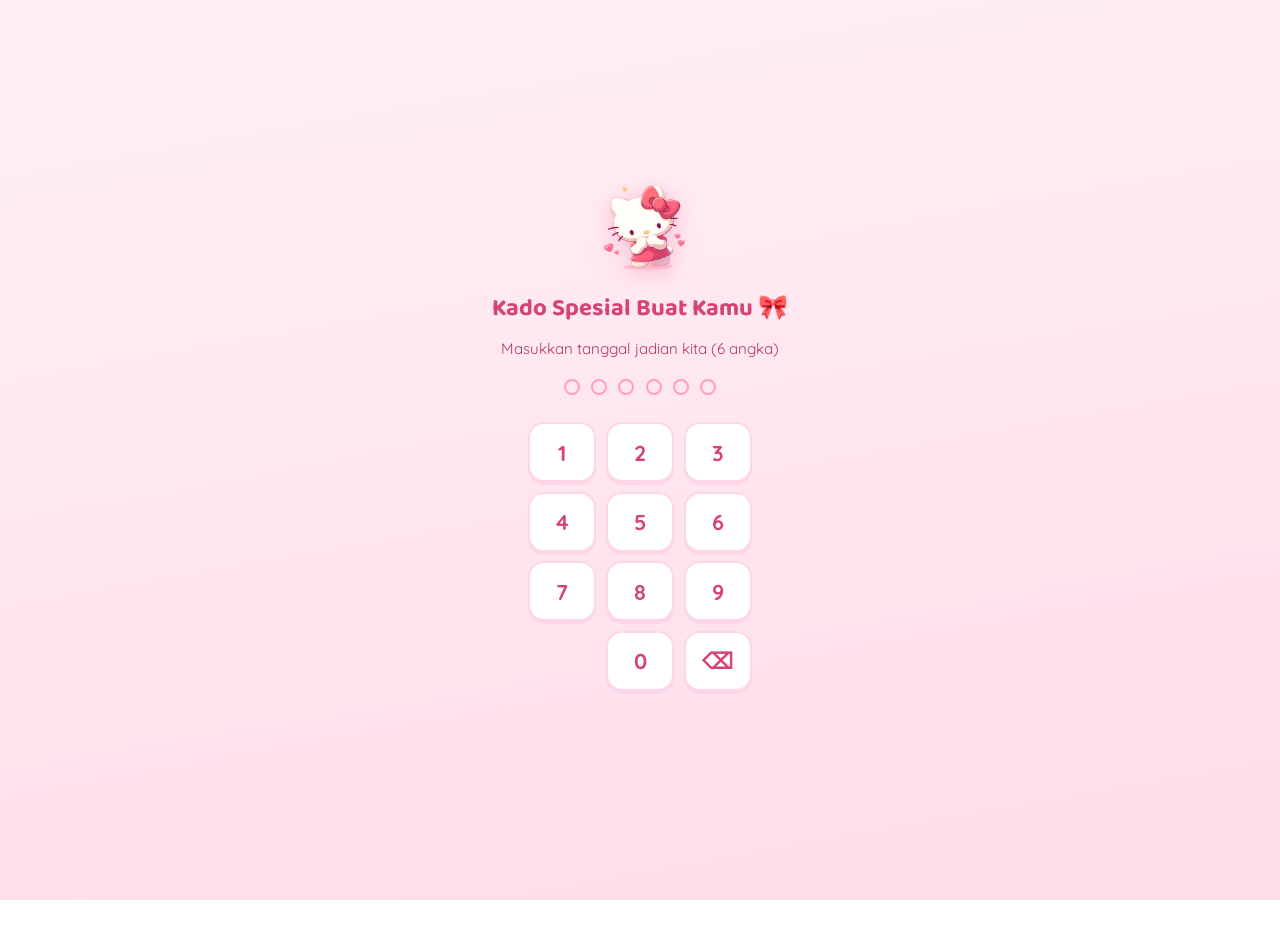
==== index.html @ 20c5b246 "Ganti quote stats: Ryan & Aisyah -> semesta mempertemukanmu, Syah Co-Authored-By: Claude Fable 5 <no" ====
<!DOCTYPE html>
<html lang="id">
<head>
<meta charset="UTF-8"/>
<meta name="viewport" content="width=device-width, initial-scale=1.0, viewport-fit=cover"/>
<link rel="manifest" href="manifest.webmanifest"/>
<meta name="theme-color" content="#FF9EC4"/>
<meta name="mobile-web-app-capable" content="yes"/>
<meta name="apple-mobile-web-app-capable" content="yes"/>
<meta name="apple-mobile-web-app-status-bar-style" content="default"/>
<meta name="apple-mobile-web-app-title" content="Kado 💝"/>
<link rel="apple-touch-icon" href="assets/icon-192.png"/>
<link rel="preconnect" href="https://fonts.googleapis.com">
<link rel="preconnect" href="https://fonts.gstatic.com" crossorigin>
<link href="https://fonts.googleapis.com/css2?family=Baloo+2:wght@500;600;700;800&family=Quicksand:wght@400;500;600;700&display=swap" rel="stylesheet">
<title>Kado Spesial untuk Aisyah 💝</title>
<link rel="icon" href="data:image/svg+xml,%3Csvg xmlns='http://www.w3.org/2000/svg' viewBox='0 0 100 100'%3E%3Cpath d='M50 88C22 66 8 50 8 31 8 16 20 8 32 10c9 1 15 6 18 12 3-6 9-11 18-12 12-2 24 6 24 21 0 19-14 35-42 57z' fill='%23FF9EC4'/%3E%3C/svg%3E">
<link rel="stylesheet" href="aiv.css">
</head>
<body>

<!-- ===== GATE LAYER 1 : PIN ===== -->
<div id="layer1" class="gate">
  <div class="kitty-face small">
    <img src="assets/icon-kitty.png" alt="" width="96" height="96"/>
  </div>
  <h2>Kado Spesial Buat Kamu 🎀</h2>
  <p class="hint">Masukkan tanggal jadian kita (6 angka)</p>
  <div class="pin-dots" id="pin-dots">
    <span></span><span></span><span></span><span></span><span></span><span></span>
  </div>
  <div class="pin-pad" id="pin-pad">
    <button onclick="lkPress('1')">1</button><button onclick="lkPress('2')">2</button><button onclick="lkPress('3')">3</button>
    <button onclick="lkPress('4')">4</button><button onclick="lkPress('5')">5</button><button onclick="lkPress('6')">6</button>
    <button onclick="lkPress('7')">7</button><button onclick="lkPress('8')">8</button><button onclick="lkPress('9')">9</button>
    <button class="ghost" disabled></button><button onclick="lkPress('0')">0</button><button onclick="lkBack()">⌫</button>
  </div>
  <p class="gate-error" id="lock-error"></p>
</div>

<!-- ===== GATE LAYER 3 : TAHAN HATI ===== -->
<div id="layer3" class="gate hidden">
  <h2>Terakhir! 💗</h2>
  <p class="hint">Tahan hati ini 3 detik ya...</p>
  <div class="hold-wrap">
    <svg class="hold-ring" viewBox="0 0 120 120">
      <circle cx="60" cy="60" r="54"/>
      <circle class="prog" id="hold-prog" cx="60" cy="60" r="54"/>
    </svg>
    <button id="hold-btn"><svg viewBox="0 0 24 24" width="42" height="42"><path d="M12 21C5.5 16.5 2.8 12.6 2.8 8.6 2.8 5.4 5.1 3.4 7.8 3.6c2 .1 3.6 1.2 4.2 2.8.6-1.6 2.2-2.7 4.2-2.8 2.7-.2 5 1.8 5 5 0 4-2.7 7.9-9.2 12.4z" fill="#FF7FAE"/></svg><span>Tahan</span></button>
  </div>
  <p class="hold-pct" id="hold-pct">0%</p>
</div>

<!-- ===== FLOATING HEARTS ===== -->
<div id="hearts-bg"></div>

<!-- ===== MUSIC ===== -->
<audio id="bg-audio" preload="metadata" loop src="audio/kota-ini-tak-sama-tanpamu.mp3"></audio>
<button id="music-toggle" title="Putar lagu" aria-label="Putar atau hentikan musik">
  <svg viewBox="0 0 24 24" width="22" height="22" aria-hidden="true"><path d="M9 18.5V6.2c0-.5.3-.9.8-1l8-1.8c.6-.15 1.2.3 1.2 1v11.9c0 1.4-1 2.3-2.5 2.6-1 .2-2-.5-2-1.5s.7-1.6 1.8-1.9l1.7-.4V7.1l-7 1.6v9.8c0 1.4-1 2.3-2.5 2.6-1 .2-2-.5-2-1.5s.7-1.6 1.8-1.9l1.7-.4z" fill="currentColor"/></svg>
</button>
<button id="fullscreen-toggle" title="Layar penuh" aria-label="Layar penuh">
  <svg class="ic-expand" viewBox="0 0 24 24" width="20" height="20" aria-hidden="true"><path d="M4 9V5a1 1 0 0 1 1-1h4M15 4h4a1 1 0 0 1 1 1v4M20 15v4a1 1 0 0 1-1 1h-4M9 20H5a1 1 0 0 1-1-1v-4" fill="none" stroke="currentColor" stroke-width="2.2" stroke-linecap="round"/></svg>
  <svg class="ic-compress" viewBox="0 0 24 24" width="20" height="20" aria-hidden="true"><path d="M9 4v3a2 2 0 0 1-2 2H4M15 4v3a2 2 0 0 0 2 2h3M20 15h-3a2 2 0 0 0-2 2v3M4 15h3a2 2 0 0 1 2 2v3" fill="none" stroke="currentColor" stroke-width="2.2" stroke-linecap="round"/></svg>
</button>

<!-- ===== NAV MENU (tab bawah) ===== -->
<nav id="page-nav">
  <button data-page="hero" class="on"><img src="assets/icon-kitty.png" alt=""/><span>Awal</span></button>
  <button data-page="letter"><img src="assets/icon-cinnamo.png" alt=""/><span>Surat</span></button>
  <button data-page="gallery"><img src="assets/icon-blossom.png" alt=""/><span>Galeri</span></button>
  <button data-page="stats"><img src="assets/icon-kitty.png" alt=""/><span>Angka</span></button>
  <button data-page="closing"><img src="assets/icon-cinnamo.png" alt=""/><span>Penutup</span></button>
</nav>

<!-- ===== PAGE: HERO + COUNTDOWN ===== -->
<div id="page-hero" class="page">
<section id="hero">
  <div class="kitty-hero">
    <img src="assets/kitty.png" alt="Hello Kitty 🎀" width="220" height="220"/>
  </div>
  <h1>Happy Anniversary,<br/><span class="name">Aisyahku! 🎀</span></h1>
  <p class="sub">Satu tahun penuh cerita &amp; kenangan indah bersama Ryan 💕</p>
</section>

<!-- ===== COUNTDOWN ===== -->
<section id="countdown-section" class="pop-section">
  <h2 class="sec-title">Menuju Hari Istimewa Kita 🗓️</h2>
  <div class="cd-grid">
    <div class="cd-box"><b id="cd-d">00</b><span>Hari</span></div>
    <div class="cd-box"><b id="cd-h">00</b><span>Jam</span></div>
    <div class="cd-box"><b id="cd-m">00</b><span>Menit</span></div>
    <div class="cd-box"><b id="cd-s">00</b><span>Detik</span></div>
  </div>
  <p class="together">Kita sudah bersama selama <b id="days-together">0</b> hari 💞</p>
</section>
</div>

<!-- ===== PAGE: SURAT ===== -->
<div id="page-letter" class="page hidden">
<section id="letter-section" class="pop-section">
  <h2 class="sec-title">Surat Untukmu ✉️</h2>
  <img src="assets/icon-cinnamo.png" alt="" width="90" height="90" style="margin:0 auto .6rem;display:block"/>
  <div class="letter-card">
    <div id="typed-text"></div><span id="cursor">|</span>
  </div>
</section>
</div>

<!-- ===== PAGE: GALERI ===== -->
<div id="page-gallery" class="page hidden">
<section id="timeline-section" class="pop-section">
  <h2 class="sec-title">Perjalanan Kita 📸</h2>
  <p class="gallery-sub">Ketuk polaroidnya untuk lihat lebih besar 💗</p>
  <div class="polaroid-mess" id="polaroidMess"></div>
  <button id="loadMoreBtn" onclick="loadMorePolaroids()">🎀 Tampilkan Lagi</button>
</section>
</div>

<!-- LIGHTBOX -->
<div id="lightbox" role="dialog" aria-modal="true" aria-label="Foto diperbesar">
  <button id="lb-close" aria-label="Tutup">✕</button>
  <button id="lb-prev" class="lb-nav">‹</button>
  <div class="lb-frame">
    <img id="lb-img" src="" alt=""/>
  </div>
  <button id="lb-next" class="lb-nav">›</button>
</div>


<!-- ===== PAGE: ANGKA ===== -->
<div id="page-stats" class="page hidden">
<section id="stats-section" class="pop-section">
  <img src="assets/icon-kitty.png" alt="" width="68" height="68" style="margin:0 auto .4rem;display:block;animation:kittyBounce 2.5s ease-in-out infinite"/>
  <h2 class="sec-title">Kita dalam Angka 🔢</h2>
  <p class="stats-sub">Setiap detik yang terlewati punya ceritanya sendiri 🌸</p>

  <div class="stat-grid">
    <div class="stat-box"><span class="stat-icon">🗓️</span><b data-days>0</b><span>Hari Bersama</span></div>
    <div class="stat-box"><span class="stat-icon">📸</span><b data-photos>0</b><span>Kenangan Tersimpan</span></div>
    <div class="stat-box"><span class="stat-icon">🌙</span><b data-months>0</b><span>Bulan Cerita</span></div>
    <div class="stat-box"><span class="stat-icon">⏰</span><b data-hours>0</b><span>Jam Bahagia</span></div>
    <div class="stat-box"><span class="stat-icon">⏳</span><b data-seconds>0</b><span>Juta Detik Rindu</span></div>
    <div class="stat-box stat-special"><span class="stat-icon">💖</span><b data-love>∞</b><span>Sayang Buat Aisyah</span></div>
  </div>

  <div class="love-meter-card">
    <div class="love-meter-head">
      <span>🎀 Level Cinta Tahun Pertama</span>
      <b>100% Completed ✨</b>
    </div>
    <div class="love-bar-track">
      <div class="love-bar-fill" id="love-bar"></div>
    </div>
    <p class="love-meter-sub">Siap lanjut ke level tahun-tahun berikutnya bersama kamu 💕</p>
  </div>

  <div class="stats-quote-card">
    <p>”Dari 8 miliar manusia di bumi, aku paling bersyukur semesta mempertemukanmu, Syah.”</p>
  </div>
</section>
</div>

<!-- ===== PAGE: KEJUTAN ===== -->
<div id="page-closing" class="page hidden">
<section id="closing" class="pop-section">
  <img src="assets/cinnamoroll.png" alt="" width="130" height="130" style="margin:0 auto .4rem;filter:drop-shadow(0 6px 14px rgba(150,180,255,.4))"/>
  <div class="bow-divider">
    <svg viewBox="0 0 80 40" width="56" height="28">
      <ellipse cx="24" cy="20" rx="18" ry="12" fill="#E8365D"/>
      <ellipse cx="56" cy="20" rx="18" ry="12" fill="#E8365D"/>
      <circle cx="40" cy="20" r="9" fill="#C21F47"/>
    </svg>
  </div>
  <h2>Selamat Anniversary Pertama, Sayang 💝</h2>
  <p>Makasih udah jadi bagian paling indah dari setahun ini.<br/>Aku sayang kamu, hari ini, besok, dan seterusnya.</p>

  <!-- KADO KEJUTAN INTERAKTIF -->
  <p class="gift-hint">Ketuk kadonya untuk buka kejutannya 🎁</p>
  <button id="gift-box" onclick="openGift()" aria-label="Buka kejutan">
    <svg viewBox="0 0 120 120" width="150" height="150">
      <g id="gift-body">
        <rect x="22" y="48" width="76" height="58" rx="8" fill="#FF9EC4"/>
        <rect x="22" y="48" width="76" height="14" rx="6" fill="#FF7FAE"/>
        <rect x="54" y="48" width="12" height="58" fill="#FFD6E8"/>
        <path d="M60 48 C40 44 34 28 44 22 C52 17 60 26 60 40 C60 26 68 17 76 22 C86 28 80 44 60 48z" fill="#E8365D"/>
      </g>
      <g id="gift-lid">
        <rect x="16" y="34" width="88" height="18" rx="7" fill="#FF7FAE"/>
        <rect x="53" y="34" width="14" height="18" fill="#FFEFF5"/>
        <path d="M60 36 C42 32 36 18 45 13 C53 9 60 18 60 30 C60 18 67 9 75 13 C84 18 78 32 60 36z" fill="#FF9EC4"/>
      </g>
    </svg>
  </button>
  <div id="surprise-reveal" class="reveal-box">
    <p class="special-confession">“Maaf ya sayang, untuk setahun ini banyak banget badainya. Maafin aku juga yang kurang peka yang labil. Aku sayang banget sama kamu, sayang.”</p>
    <p class="special-sub">Aku pilih kamu. Selalu. ♥</p>
    <small>— Ryan</small>
  </div>

  <!-- 3 AMPLOP RAHASIA -->
  <h3 class="envelope-title">Ada 3 pesan rahasia nih... 💌</h3>
  <div class="envelope-grid">
    <button class="envelope" aria-expanded="false" onclick="toggleEnvelope(0)">
      <span class="env-front">💌<b>Janji Ryan</b></span>
      <span class="env-back">"Selalu ada di setiap capek &amp; senyummu."</span>
    </button>
    <button class="envelope" aria-expanded="false" onclick="toggleEnvelope(1)">
      <span class="env-front">🎀<b>Momen Favorit</b></span>
      <span class="env-back">"Tawa lepasmu yang bikin semua masalah hilang."</span>
    </button>
    <button class="envelope" aria-expanded="false" onclick="toggleEnvelope(2)">
      <span class="env-front">✨<b>Harapan Kita</b></span>
      <span class="env-back">"Lebih banyak tempat baru yang kita datangi bareng."</span>
    </button>
  </div>

  <!-- SERTIFIKAT CINTA -->
  <div class="love-certificate">
    <div class="cert-inner">
      <p class="cert-ornament">🌸 ❀ 🌸</p>
      <p class="cert-title">Sertifikat Resmi</p>
      <h3>Certified Best GF of Mine 🎀</h3>
      <p class="cert-name">diberikan kepada</p>
      <p class="cert-recipient">Aisyahwa Putri Marchtria 💖</p>
      <p class="cert-desc">atas dedikasi luar biasa dalam membuat setiap hari terasa seperti rumah,<br/>selama satu tahun pertama kita — 7 September 2025.</p>
      <p class="cert-sign">— Ryan ♥</p>
    </div>
  </div>

  <!-- TOMBOL WHATSAPP -->
  <a id="wa-btn" href="https://wa.me/?text=Halo%20Ryan%20%E2%99%A5%EF%B8%8F%20aku%20sudah%20buka%20kadonya...%20makasih%20ya%20sayang%2C%20aku%20juga%20sayang%20kamu!%20%F0%9F%92%95"
     target="_blank" rel="noopener">Kirim Peluk Balik ke Ryan 💬</a>
</section>
</div>

<script src="aiv-data.js"></script>
<script src="aiv.js"></script>
</body>
</html>
---- aiv.css ----
/* ==========================================================
   KADO DIGITAL HELLO KITTY — Pink Anniversary Theme
   Simple & solid: flexbox, mobile-first, z-index layers:
   hearts(1) < sections(2) < polaroid(5) < confetti(200)
   < nav(250) < music/fs(260) < blossom(500) < gate(100)
   < lightbox(9999) < lb-buttons(10001)
   ========================================================== */
:root {
  --pink-light: #FFD6E8;
  --pink:       #FF9EC4;
  --pink-deep:  #D64477;
  --pink-dark:  #B23A63;
  --red-bow:    #E8365D;
  --cream:      #FFF0F6;
  --white:      #FFFFFF;
}

*, *::before, *::after { box-sizing: border-box; margin: 0; padding: 0; }

/* ===== AKSESIBILITAS: hormati preferensi kurangi gerak ===== */
@media (prefers-reduced-motion: reduce) {
  *, *::before, *::after {
    animation-duration: .01ms !important;
    animation-iteration-count: 1 !important;
    transition-duration: .01ms !important;
    scroll-behavior: auto !important;
  }
}

/* Focus ring terlihat untuk navigasi keyboard */
:focus-visible {
  outline: 3px solid var(--pink-deep);
  outline-offset: 2px;
}

body {
  font-family: 'Quicksand', 'Segoe UI', sans-serif;
  color: var(--pink-dark);
  background:
    radial-gradient(circle at 12% 8%, rgba(255,158,196,.18) 0 22px, transparent 24px),
    radial-gradient(circle at 88% 20%, rgba(255,158,196,.14) 0 26px, transparent 28px),
    radial-gradient(circle at 20% 85%, rgba(255,158,196,.15) 0 30px, transparent 32px),
    radial-gradient(circle at 80% 70%, rgba(255,214,232,.5) 0 34px, transparent 36px),
    linear-gradient(180deg, #FFF0F6 0%, #FFE4EF 50%, #FFDCE9 100%);
  min-height: 100vh;
  overflow-x: hidden;
}

h1, h2, .cd-box b, .stat-box b {
  font-family: 'Baloo 2', 'Quicksand', sans-serif;
}
button { font-family: inherit; cursor: pointer; border: none; }
img { max-width: 100%; display: block; }

/* ===== GATE ===== */
.gate {
  position: fixed; inset: 0; z-index: 100;
  display: flex; flex-direction: column;
  align-items: center; justify-content: center;
  text-align: center; gap: .7rem; padding: 1.5rem;
  background: linear-gradient(170deg, #FFF0F6, #FFDCE9);
}
.gate.hidden { display: none; }
/* Blur lembut saat jeda setelah ledakan, sebelum transisi sakura */
.gate.blur-out {
  transition: filter .6s ease;
  filter: blur(12px);
}
.gate h2 { color: var(--pink-deep); font-size: 1.5rem; }
.gate .hint { font-size: .95rem; color: var(--pink-dark); }
.kitty-face img { filter: drop-shadow(0 4px 10px rgba(232,90,138,.3)); border-radius: 50%; }
.kitty-face { animation: kittyBounce 2.4s ease-in-out infinite; }
@keyframes kittyBounce {
  0%,100% { transform: translateY(0); }
  50%     { transform: translateY(-8px); }
}

.pin-dots { display: flex; gap: .7rem; margin: .6rem 0 1rem; }
.pin-dots span {
  width: 16px; height: 16px; border-radius: 50%;
  border: 2.5px solid var(--pink); transition: all .15s;
}
.pin-dots span.on { background: var(--pink); box-shadow: 0 0 10px var(--pink); }

.pin-pad { display: grid; grid-template-columns: repeat(3, 68px); gap: .6rem; }
.pin-pad button {
  height: 60px; border-radius: 16px; font-size: 1.35rem; font-weight: 700;
  background: var(--white); color: var(--pink-deep);
  border: 2px solid var(--pink-light);
  box-shadow: 0 3px 0 var(--pink-light);
  transition: transform .08s, background .15s;
}
.pin-pad button:active { transform: scale(.92); background: var(--pink-light); }
.pin-pad .ghost { visibility: hidden; }
.gate-error { color: var(--red-bow); font-size: .85rem; min-height: 1.2em; font-weight: 600; }

.hold-wrap { position: relative; width: 150px; height: 150px; }
.hold-ring { position: absolute; inset: 0; transform: rotate(-90deg); }
.hold-ring circle { fill: none; stroke: var(--pink-light); stroke-width: 8; }
.hold-ring .prog {
  stroke: var(--pink-deep); stroke-linecap: round;
  stroke-dasharray: 339.3px; stroke-dashoffset: 339.3px;
}
#hold-btn {
  position: absolute; inset: 12px; border-radius: 50%;
  background: var(--white); border: 3px solid var(--pink-light);
  display: flex; flex-direction: column; align-items: center; justify-content: center; gap: 2px;
  color: var(--pink-deep); font-weight: 700; font-size: .9rem;
  box-shadow: 0 6px 20px rgba(232,90,138,.25);
  touch-action: none; user-select: none; -webkit-user-select: none;
}
#hold-btn.done { background: #FFEFF5; animation: heartPop .45s cubic-bezier(.34,1.56,.64,1); }
#hold-btn.pressing {
  animation: holdQuiver .09s linear infinite;
}
/* Getar halus — hati "berdenyut" sebelum letup (kecepatan via --qd, skala via --qs) */
@keyframes holdQuiver {
  0%   { transform: translate(0,0) rotate(0deg) scale(var(--qs,1.06)); }
  25%  { transform: translate(-2px,-1px) rotate(-1.6deg) scale(calc(var(--qs,1.06) * 1.02)); }
  50%  { transform: translate(2px,1px) rotate(1.4deg) scale(var(--qs,1.06)); }
  75%  { transform: translate(-1px,2px) rotate(-1deg) scale(calc(var(--qs,1.06) * 1.03)); }
  100% { transform: translate(0,0) rotate(0deg) scale(var(--qs,1.06)); }
}
/* Ledakan: membesar cepat lalu meletup & fade */
#hold-btn.exploding {
  pointer-events: none;
  animation: heartExplode .55s cubic-bezier(.22,.9,.32,1) forwards;
}
@keyframes heartExplode {
  0%   { transform: scale(1.07); box-shadow: 0 0 0 0 rgba(232,90,138,.45); }
  35%  { transform: scale(1.75); box-shadow: 0 0 34px 12px rgba(232,90,138,.5); }
  60%  { transform: scale(1.95); opacity: 1; }
  100% { transform: scale(2.5);  opacity: 0; box-shadow: 0 0 60px 30px rgba(232,90,138,0); }
}
@keyframes popIn { 0%{transform:scale(.9)} 55%{transform:scale(1.12)} 100%{transform:scale(1)} }
/* Kilatan partikel saat letup */
.burst-ring {
  position: absolute; inset: -10px; border-radius: 50%;
  border: 3px solid var(--pink-deep);
  opacity: 0; pointer-events: none;
}
.burst-ring.go { animation: burstRing .5s ease-out forwards; }
@keyframes burstRing {
  0%   { opacity: 1; transform: scale(.8); }
  100% { opacity: 0; transform: scale(2.4); }
}
.hold-pct { font-weight: 800; color: var(--pink-deep); font-size: 1.05rem; min-height: 1.3em; }

/* ===== FLOATING HEARTS ===== */
#hearts-bg { position: fixed; inset: 0; pointer-events: none; overflow: hidden; z-index: 1; }
.f-heart {
  position: absolute; bottom: -40px;
  opacity: 0; will-change: transform;
  animation: floatUp linear infinite;
}
@keyframes floatUp {
  0%   { transform: translateY(0) rotate(-8deg); opacity: 0; }
  12%  { opacity: .65; }
  85%  { opacity: .5; }
  100% { transform: translateY(-110vh) rotate(12deg); opacity: 0; }
}
.f-heart svg { width: 100%; height: 100%; }

/* Kelopak sakura melayang — bentuk kelopak (border-radius asimetris), bukan kotak */
.f-petal {
  position: absolute; bottom: -40px;
  opacity: 0; will-change: transform;
  animation: petalFly linear infinite;
}
.petal-core {
  width: 100%; height: 100%;
  background: radial-gradient(circle at 35% 30%, #FFD6E8, #FF9EC4 65%, #F27FAA);
  border-radius: 80% 0 80% 0;   /* bentuk daun/kelopak sakura */
  box-shadow: 0 2px 6px rgba(232,90,138,.3);
}
@keyframes petalFly {
  0%   { transform: translate(0,0) rotate(0deg); opacity: 0; }
  10%  { opacity: .9; }
  50%  { transform: translate(var(--sway,40px), -55vh) rotate(180deg); }
  85%  { opacity: .75; }
  100% { transform: translate(calc(var(--sway,40px) * -.6), -110vh) rotate(360deg); opacity: 0; }
}

/* ===== SAKURA SWEEP TRANSITION (FULL SCREEN, GPU ACCELERATED) ===== */
.blossom-transition {
  position: fixed; inset: 0; z-index: 500;
  pointer-events: none; overflow: hidden;
  background: rgba(255, 230, 240, 0);
  transition: background .3s ease;
}
.blossom-transition.run {
  background: rgba(255, 215, 232, .98);
}
.blossom-transition img.bt-img {
  position: absolute;
  top: 50%; left: 50%;
  width: min(380px, 85vw); height: auto;
  object-fit: contain;
  opacity: 0;
  will-change: transform, opacity;
  transform: translate3d(-50%, -50%, 0);
}
.blossom-transition.run img.bt-img {
  animation-duration: 1.8s;
  animation-fill-mode: forwards;
  animation-timing-function: cubic-bezier(.25, .1, .25, 1);
}

/* 5 Jalur Sweep via translate3d murni (GPU tanpa layout repaint) */
.blossom-transition.run img.lane-center {
  animation-name: sweepMain;
}
@keyframes sweepMain {
  0%   { transform: translate3d(-120vw, 80vh, 0) scale(.6) rotate(0deg); opacity: 0; }
  15%  { opacity: 1; }
  50%  { transform: translate3d(-50%, -50%, 0) scale(1.4) rotate(180deg); opacity: 1; }
  100% { transform: translate3d(120vw, -80vh, 0) scale(.8) rotate(360deg); opacity: 1; }
}

.blossom-transition.run img.lane-midtop {
  animation-name: sweepTopDiag;
}
@keyframes sweepTopDiag {
  0%   { transform: translate3d(-100vw, -80vh, 0) scale(.6) rotate(0deg); opacity: 0; }
  15%  { opacity: 1; }
  50%  { transform: translate3d(-50%, -50%, 0) scale(1.3) rotate(160deg); opacity: 1; }
  100% { transform: translate3d(100vw, 80vh, 0) scale(.8) rotate(340deg); opacity: 1; }
}

.blossom-transition.run img.lane-midbot {
  animation-name: sweepVerticalUp;
}
@keyframes sweepVerticalUp {
  0%   { transform: translate3d(0, 100vh, 0) scale(.6) rotate(0deg); opacity: 0; }
  15%  { opacity: 1; }
  50%  { transform: translate3d(-50%, -50%, 0) scale(1.35) rotate(180deg); opacity: 1; }
  100% { transform: translate3d(20vw, -100vh, 0) scale(.8) rotate(360deg); opacity: 1; }
}

.blossom-transition.run img.lane-topleft {
  animation-name: sweepToTopLeft;
}
@keyframes sweepToTopLeft {
  0%   { transform: translate3d(80vw, 80vh, 0) scale(.6) rotate(0deg); opacity: 0; }
  15%  { opacity: 1; }
  50%  { transform: translate3d(-50%, -50%, 0) scale(1.4) rotate(180deg); opacity: 1; }
  100% { transform: translate3d(-100vw, -80vh, 0) scale(.8) rotate(360deg); opacity: 1; }
}

.blossom-transition.run img.lane-botright {
  animation-name: sweepToBotRight;
}
@keyframes sweepToBotRight {
  0%   { transform: translate3d(-80vw, -80vh, 0) scale(.6) rotate(0deg); opacity: 0; }
  15%  { opacity: 1; }
  50%  { transform: translate3d(-50%, -50%, 0) scale(1.3) rotate(180deg); opacity: 1; }
  100% { transform: translate3d(100vw, 100vh, 0) scale(.8) rotate(360deg); opacity: 1; }
}

.blossom-transition.fade {
  background: rgba(255, 230, 240, 0);
  transition: background .5s ease;
}
.blossom-transition.fade img.bt-img {
  transition: opacity .4s ease;
  opacity: 0 !important;
}

/* ===== MUSIC BUTTON ===== */
#music-toggle {
  position: fixed; top: calc(1rem + env(safe-area-inset-top)); right: calc(1rem + env(safe-area-inset-right));
  z-index: 260;
  width: 48px; height: 48px; border-radius: 50%;
  background: linear-gradient(135deg, var(--pink), var(--pink-deep));
  color: #fff; font-size: 1.3rem; line-height: 1;
  display: grid; place-items: center; padding: 0;
  box-shadow: 0 4px 16px rgba(232,90,138,.45);
  opacity: 0; pointer-events: none;
  transition: opacity .4s;
}
#music-toggle.show { opacity: 1; pointer-events: auto; }
#music-toggle:not(.off) { animation: musicSpin 4s linear infinite; }
#music-toggle.off { filter: grayscale(.6); opacity: .75; animation: none; }
@keyframes musicSpin {
  from { transform: rotate(0deg); }
  to   { transform: rotate(360deg); }
}

/* ===== FULLSCREEN BUTTON ===== */
#fullscreen-toggle {
  position: fixed; top: calc(4.4rem + env(safe-area-inset-top)); right: calc(1rem + env(safe-area-inset-right));
  z-index: 260;
  width: 48px; height: 48px; border-radius: 50%;
  background: linear-gradient(135deg, var(--pink), var(--pink-deep));
  color: #fff;
  display: grid; place-items: center; padding: 0;
  box-shadow: 0 4px 16px rgba(232,90,138,.45);
  opacity: 0; pointer-events: none;
  transition: opacity .4s;
}
#fullscreen-toggle .ic-compress { display: none; }
#fullscreen-toggle.fs-on .ic-expand { display: none; }
#fullscreen-toggle.fs-on .ic-compress { display: block; }
#fullscreen-toggle.available.show { opacity: 1; pointer-events: auto; }

/* ===== PAGE SYSTEM — satu layar per halaman, transisi sakura ===== */
.page { min-height: 100vh; }
@supports (min-height: 100svh) { .page { min-height: 100svh; } }
.page.hidden { display: none; }

/* Nav tab bawah */
#page-nav {
  position: fixed; left: 50%; bottom: .8rem; transform: translateX(-50%);
  z-index: 250;
  display: flex; gap: .3rem;
  background: rgba(255,255,255,.92);
  border: 2px solid var(--pink-light);
  border-radius: 999px; padding: .35rem .5rem;
  box-shadow: 0 6px 22px rgba(232,90,138,.3);
  opacity: 0; pointer-events: none;
  transition: opacity .4s;
}
#page-nav.show { opacity: 1; pointer-events: auto; }
#page-nav button {
  display: flex; flex-direction: column; align-items: center;
  background: transparent; border-radius: 999px;
  padding: .3rem .55rem;
  opacity: .5;
  transition: background .2s, opacity .2s, transform .2s;
}
#page-nav button img {
  width: 26px; height: 26px; object-fit: contain;
}
#page-nav button span {
  font-size: .72rem; font-weight: 700; color: var(--pink-dark);
}
#page-nav button.on {
  background: var(--pink-light); opacity: 1;
  transform: translateY(-3px);
}

section { position: relative; z-index: 2; max-width: 680px; margin: 0 auto; padding: 3.5rem 1.2rem 6rem; text-align: center; }

.pop-section { opacity: 0; transform: translateY(36px); transition: opacity .8s ease, transform .8s ease; }
.pop-section.in { opacity: 1; transform: translateY(0); }

.sec-title { color: var(--pink-deep); font-size: clamp(1.45rem, 5vw, 1.9rem); margin-bottom: 1.4rem; }

/* HERO */
#hero { padding-top: 4.5rem; padding-bottom: 2.5rem; }
.kitty-hero { display: inline-block; animation: kittyBounce 3s ease-in-out infinite; filter: drop-shadow(0 8px 20px rgba(232,90,138,.28)); }
#hero h1 {
  font-size: clamp(1.9rem, 7vw, 3rem); line-height: 1.15;
  color: var(--pink-dark); margin-top: .8rem;
}
#hero .name { color: var(--pink-deep); }
#hero .sub { margin-top: .6rem; color: var(--pink-dark); font-size: 1.02rem; font-weight: 500; }

/* COUNTDOWN */
.cd-grid { display: flex; justify-content: center; gap: .7rem; flex-wrap: wrap; }
.cd-box {
  background: var(--white); border-radius: 20px;
  padding: .9rem .5rem; min-width: 74px;
  border: 2.5px solid var(--pink-light);
  box-shadow: 0 6px 18px rgba(232,90,138,.14);
}
.cd-box b { display: block; font-size: 1.9rem; color: var(--pink-deep); line-height: 1.1; }
.cd-box span { font-size: .72rem; font-weight: 600; color: var(--pink-dark); text-transform: uppercase; letter-spacing: .06em; }
.together { margin-top: 1.3rem; font-weight: 600; }
.together b { color: var(--pink-deep); font-size: 1.25em; }

/* LETTER */
.letter-card {
  background: var(--white); border-radius: 24px;
  border: 2.5px solid var(--pink-light);
  box-shadow: 0 10px 30px rgba(232,90,138,.15);
  padding: 1.8rem 1.4rem; text-align: left;
  min-height: 200px;
  white-space: pre-wrap; line-height: 1.85; font-weight: 500;
  position: relative;
}
.letter-card::before {
  content: '🎀'; position: absolute; top: -16px; left: 50%;
  transform: translateX(-50%) rotate(-12deg); font-size: 1.6rem;
}
#cursor { animation: blink 1s step-end infinite; color: var(--pink-deep); font-weight: 700; }
@keyframes blink { 50% { opacity: 0; } }

/* GALERI — POLAROID BERSERAKAN */
.gallery-sub { color: var(--pink-dark); font-weight: 600; margin-bottom: 1.2rem; }
.polaroid-mess {
  display: grid; grid-template-columns: repeat(3, 1fr);
  gap: 1.4rem .7rem;
  position: relative;
}
/* Benang penghubung antar polaroid */
#threadSvg {
  position: absolute; inset: 0; width: 100%; height: 100%;
  pointer-events: none; z-index: 1;
}
.polaroid {
  background: var(--white);
  padding: 6px 6px 22px;
  border-radius: 6px;
  box-shadow: 0 5px 14px rgba(178,58,99,.22);
  transform: rotate(var(--rot, 0deg));
  transition: transform .25s ease, box-shadow .25s ease, z-index 0s;
  animation: polaroidIn .5s cubic-bezier(.34,1.56,.64,1) backwards;
  cursor: pointer;
  position: relative;
  z-index: 2;
}
.polaroid:nth-child(even) { margin-top: .8rem; }
.polaroid:hover {
  transform: rotate(0deg) scale(1.12);
  box-shadow: 0 12px 30px rgba(178,58,99,.35);
  z-index: 5;
}
@keyframes polaroidIn {
  from { opacity: 0; transform: rotate(var(--rot,0deg)) scale(.5) translateY(20px); }
  to   { opacity: 1; transform: rotate(var(--rot,0deg)) scale(1) translateY(0); }
}
.polaroid img {
  aspect-ratio: 1/1; object-fit: cover; width: 100%;
  border-radius: 3px; display: block; pointer-events: none;
}
/* Selotip washi di atas polaroid */
.polaroid::before {
  content: '';
  position: absolute; top: -8px; left: 50%;
  transform: translateX(-50%) rotate(calc(var(--rot, 0deg) * -.6));
  width: 52px; height: 16px;
  background: rgba(255,158,196,.55);
  border-left: 1px dashed rgba(255,255,255,.6);
  border-right: 1px dashed rgba(255,255,255,.6);
}
#loadMoreBtn {
  margin-top: 1.6rem; margin-bottom: 5.5rem; padding: .75rem 1.8rem; border-radius: 999px;
  background: linear-gradient(135deg, var(--pink), var(--pink-deep));
  color: #fff; font-size: .95rem; font-weight: 800;
  box-shadow: 0 5px 18px rgba(232,90,138,.35);
  transition: transform .15s;
}
#loadMoreBtn:active { transform: scale(.94); }

/* LIGHTBOX */
#lightbox {
  display: none; position: fixed; inset: 0; z-index: 9999;
  background: rgba(80,25,50,.92);
  align-items: center; justify-content: center; padding: 1rem;
}
#lightbox.show { display: flex; }
/* Bingkai polaroid di preview */
.lb-frame {
  position: relative;
  background: var(--white);
  padding: 14px 14px 52px;
  border-radius: 8px;
  box-shadow: 0 20px 60px rgba(0,0,0,.45);
  transform: rotate(-1.2deg);
  animation: lbIn .3s cubic-bezier(.34,1.56,.64,1);
}
@keyframes lbIn { from { opacity: 0; transform: rotate(-1.2deg) scale(.85); } to { opacity: 1; transform: rotate(-1.2deg) scale(1); } }
/* Slide navigasi: arah ditentukan via data-dir attribute */
@keyframes lbSlideLeft { to { transform: translateX(-110%) rotate(-3deg); opacity: 0; } }
@keyframes lbSlideRight { to { transform: translateX(110%) rotate(3deg); opacity: 0; } }
#lightbox[data-dir="left"] .lb-frame { animation: lbSlideLeft .28s ease-out forwards; }
#lightbox[data-dir="right"] .lb-frame { animation: lbSlideRight .28s ease-out forwards; }
#lb-img {
  display: block;
  max-width: 82vw; max-height: 70vh;
  border-radius: 4px;
  object-fit: contain; object-position: center;
  pointer-events: none;
}
#lb-close {
  position: absolute; top: 1.2rem; right: 1.2rem; z-index: 10001;
  color: #fff; font-size: 1.6rem; font-weight: 700;
  cursor: pointer;
  width: 42px; height: 42px; border-radius: 50%;
  background: rgba(255,158,196,.35);
  display: grid; place-items: center;
}
.lb-nav {
  position: absolute; top: 50%; transform: translateY(-50%); z-index: 10001;
  width: 46px; height: 46px; border-radius: 50%;
  background: rgba(255,158,196,.45); color: #fff;
  font-size: 2.2rem; line-height: 1; font-weight: 700;
  display: grid; place-items: center; cursor: pointer;
  padding-bottom: .35rem; border: none;
}
.lb-nav:active { transform: translateY(-50%) scale(.88); }
#lb-prev { left: 1rem; }
#lb-next { right: 1rem; }

/* STATS */
.stats-sub { color: var(--pink-dark); font-weight: 600; margin-bottom: 1.4rem; }
.stat-grid {
  display: grid; grid-template-columns: repeat(3, 1fr);
  gap: .8rem;
}
@media (max-width: 560px) {
  .stat-grid { grid-template-columns: repeat(2, 1fr); }
}
.stat-box {
  background: var(--white); border: 2.5px solid var(--pink-light);
  border-radius: 22px; padding: 1.2rem .8rem;
  box-shadow: 0 6px 18px rgba(232,90,138,.14);
  transition: transform .25s ease, box-shadow .25s ease;
}
.stat-box:hover {
  transform: translateY(-6px) rotate(-1deg);
  box-shadow: 0 12px 26px rgba(232,90,138,.25);
}
.stat-icon { display: block; font-size: 1.7rem; margin-bottom: .35rem; }
.stat-box b { display: block; font-size: 1.9rem; color: var(--pink-deep); font-family: 'Baloo 2', sans-serif; }
.stat-box span:last-child { display: block; font-size: .74rem; font-weight: 600; color: var(--pink-dark); }
.stat-special {
  background: linear-gradient(150deg, #FFF0F6, #FFE0EC);
  border-color: #FFB6CE;
}

/* LOVE METER */
.love-meter-card {
  margin-top: 1.8rem;
  background: var(--white);
  border: 2.5px solid var(--pink-light);
  border-radius: 24px; padding: 1.3rem 1.4rem;
  box-shadow: 0 6px 18px rgba(232,90,138,.14);
}
.love-meter-head {
  display: flex; justify-content: space-between; align-items: center;
  flex-wrap: wrap; gap: .3rem;
  font-weight: 700; color: var(--pink-dark); font-size: .92rem;
}
.love-meter-head b { color: var(--pink-deep); }
.love-bar-track {
  margin-top: .75rem; height: 18px;
  background: #FFE4EE; border-radius: 999px;
  overflow: hidden;
}
.love-bar-fill {
  width: 0%; height: 100%;
  background: linear-gradient(90deg, #FF9EC4, #D64477);
  border-radius: 999px;
  position: relative;
  transition: width 1.6s cubic-bezier(.22,1,.36,1) .3s;
}
.love-bar-fill::after {
  content: '💖';
  position: absolute; right: -6px; top: 50%;
  transform: translate(0, -52%);
  font-size: 15px;
}
.love-meter-sub { margin-top: .65rem; font-size: .82rem; font-weight: 600; color: var(--pink-dark); }

/* QUOTE CARD */
.stats-quote-card {
  margin-top: 1.6rem;
  background: linear-gradient(150deg, #FFF7FA, #FFEDF4);
  border: 2px dashed #FFB6CE;
  border-radius: 20px; padding: 1.2rem 1.4rem;
}
.stats-quote-card p {
  font-style: italic; font-weight: 600; line-height: 1.75;
  color: #C25579; font-size: .95rem;
}

/* CLOSING */
#page-stats section,
#page-closing section { padding-bottom: 8rem; }
.bow-divider { margin-bottom: .8rem; }
#closing h2 { color: var(--pink-deep); font-size: clamp(1.5rem, 5.5vw, 2.1rem); margin-bottom: .8rem; }
#closing p { color: var(--pink-dark); font-weight: 500; line-height: 1.8; }

/* KADO KEJUTAN */
.gift-hint { margin-top: 1.4rem; font-size: .9rem; font-weight: 700; color: var(--pink-dark); }
#gift-box {
  display: inline-block; margin-top: .6rem;
  background: transparent; border: none; cursor: pointer;
  animation: giftWiggle 2s ease-in-out infinite;
  transition: transform .15s;
}
#gift-box:hover { animation-duration: .7s; }
#gift-box.opened #gift-lid {
  animation: lidFly .55s cubic-bezier(.3,1.4,.6,1) forwards;
}
#gift-box.opened #gift-body {
  animation: bodyPop .45s ease forwards;
}
@keyframes giftWiggle {
  0%,100% { transform: rotate(-3deg) scale(1); }
  50%     { transform: rotate(3deg) scale(1.04); }
}
@keyframes lidFly {
  40%  { transform: translateY(-34px) rotate(-14deg); opacity: 1; }
  100% { transform: translateY(-90px) rotate(-38deg); opacity: 0; }
}
@keyframes bodyPop {
  0%   { transform: scale(.92); }
  60%  { transform: scale(1.12); }
  100% { transform: scale(1); }
}

.reveal-box { display: none; margin-top: 1.4rem; }
.reveal-box.show { display: block; animation: popIn .5s ease; }
.special-confession {
  font-family: 'Baloo 2', sans-serif;
  font-size: clamp(1.15rem, 4.6vw, 1.5rem);
  font-weight: 800; line-height: 1.65;
  color: var(--pink-deep);
  background: linear-gradient(150deg, #FFF0F6, #FFE0EC);
  border: 2.5px dashed #FF9EC4;
  border-radius: 20px; padding: 1.2rem 1.4rem;
}
.special-sub {
  font-size: 1.25rem !important;
  font-weight: 800 !important;
  color: var(--pink-deep) !important;
  font-family: 'Baloo 2', sans-serif;
  margin-top: 1rem;
}
.reveal-box small { color: var(--pink-dark); font-weight: 600; }

/* AMPLOP RAHASIA */
.envelope-title { margin-top: 2.4rem; color: var(--pink-deep); font-size: 1.15rem; font-weight: 800; }
.envelope-grid {
  display: grid; grid-template-columns: repeat(3, 1fr);
  gap: .7rem; margin-top: .9rem;
}
@media (max-width: 480px) {
  .envelope-grid { grid-template-columns: repeat(3, minmax(0, 1fr)); gap: .45rem; }
}
.envelope {
  position: relative;
  background: var(--white);
  border: 2.5px solid var(--pink-light);
  border-radius: 16px;
  min-height: 128px;
  cursor: pointer;
  overflow: hidden;
  transition: transform .25s ease, box-shadow .25s ease;
  box-shadow: 0 5px 14px rgba(232,90,138,.15);
}
.envelope:hover { transform: translateY(-4px); box-shadow: 0 10px 22px rgba(232,90,138,.28); }
.env-front {
  position: absolute; inset: 0;
  display: flex; flex-direction: column; align-items: center; justify-content: center;
  gap: .3rem; font-size: 1.7rem;
  transition: opacity .35s ease;
}
.env-front b { font-size: .78rem; font-weight: 800; color: var(--pink-deep); text-align: center; line-height: 1.3; }
.env-back {
  position: absolute; inset: 0;
  display: flex; align-items: center; justify-content: center;
  padding: .7rem .6rem;
  background: linear-gradient(150deg, #FFF0F6, #FFDCE9);
  font-size: .8rem; font-weight: 700; line-height: 1.55;
  color: var(--pink-deep); text-align: center;
  opacity: 0; transform: translateY(12px);
  transition: opacity .35s ease .12s, transform .35s ease .12s;
}
.envelope.open .env-front { opacity: 0; pointer-events: none; }
.envelope.open .env-back  { opacity: 1; transform: translateY(0); }

/* SERTIFIKAT CINTA */
.love-certificate {
  margin-top: 2.2rem;
  background: linear-gradient(160deg, #FFFDF6, #FFF4E6);
  border: 3px solid #E8C77A;
  outline: 2px solid #F3E0B3;
  outline-offset: -8px;
  border-radius: 18px;
  padding: .6rem;
  box-shadow: 0 10px 30px rgba(200,150,80,.18);
}
.cert-inner { border: 1.5px dashed #E8C77A; border-radius: 12px; padding: 1.3rem 1rem; }
.cert-ornament { font-size: 1.1rem; letter-spacing: .5rem; color: #D9A94E; margin-bottom: .5rem !important; }
.cert-title {
  text-transform: uppercase; letter-spacing: .22em;
  font-size: .72rem; font-weight: 800; color: #B8892F;
  margin-bottom: .55rem !important;
}
.love-certificate h3 {
  font-family: 'Baloo 2', sans-serif;
  font-size: clamp(1.2rem, 5vw, 1.55rem);
  color: #9C6F1E; line-height: 1.4; margin-bottom: .6rem;
}
.cert-name { font-size: .78rem !important; font-style: italic; color: #B99B62 !important; margin-bottom: .2rem !important; }
.cert-recipient {
  font-family: 'Baloo 2', sans-serif;
  font-size: 1.75rem; font-weight: 800;
  color: #C25579; margin-bottom: .55rem !important;
}
.cert-desc { font-size: .74rem !important; color: #8A7248 !important; line-height: 1.7 !important; }
.cert-sign {
  margin-top: .9rem !important;
  font-family: 'Baloo 2', sans-serif;
  font-size: 1rem; font-weight: 800; color: #9C6F1E;
}

/* TOMBOL WHATSAPP */
#wa-btn {
  display: inline-block; margin-top: 2rem;
  padding: .95rem 2.1rem; border-radius: 999px;
  background: linear-gradient(135deg, #57D07A, #2FA85A);
  color: #fff; font-size: 1rem; font-weight: 800;
  text-decoration: none;
  box-shadow: 0 6px 20px rgba(47,168,90,.35);
  transition: transform .15s;
}
#wa-btn:active { transform: scale(.94); }

/* CONFETTI */
.confetti {
  position: fixed; top: -12px; z-index: 200; pointer-events: none;
  width: 10px; height: 14px; border-radius: 3px;
}

/* ===== RESPONSIVE ===== */
/* iPhone 12: 390×844, notch + home indicator → safe-area */
@media (max-width: 480px) {
  section { padding: 2.6rem .9rem; }
  #page-stats section,
  #page-closing section { padding-bottom: calc(8rem + env(safe-area-inset-bottom)); }
  .gate { gap: .6rem; padding: max(1.5rem, env(safe-area-inset-top)) max(1.5rem, env(safe-area-inset-right)) 1.5rem max(1.5rem, env(safe-area-inset-left)); }
  .pin-pad { grid-template-columns: repeat(3, 60px); }
  .pin-pad button { height: 54px; font-size: 1.2rem; }
  .cd-box { min-width: 68px; padding: .75rem .4rem; }
  .cd-box b { font-size: 1.6rem; }
  .letter-card { padding: 1.4rem 1rem; font-size: .95rem; }

  /* Nav bawah: tidak menabrak home indicator & konten */
  #page-nav {
    bottom: calc(.55rem + env(safe-area-inset-bottom));
    max-width: calc(100vw - 1rem);
    flex-wrap: nowrap;
  }
  #page-nav button { padding: .28rem .42rem; }
  #page-nav button img { width: 24px; height: 24px; }
  #page-nav button span { font-size: .68rem; }

  /* Musik toggle di bawah notch */
  #music-toggle { top: calc(1rem + env(safe-area-inset-top)); }

  /* Galeri: polaroid lebih lega di layar sempit */
  .polaroid-mess { grid-template-columns: repeat(2, 1fr); gap: 1.5rem .9rem; }

  /* Statistik: angka besar muat */
  .stat-box { padding: 1rem .5rem; }
  .stat-box b { font-size: 1.6rem; }
}
@media (min-width: 481px) and (hover: none) {
  #page-nav { bottom: calc(.8rem + env(safe-area-inset-bottom)); }
}
@media (max-width: 360px) {
  .cd-grid { gap: .45rem; }
  .cd-box { min-width: 62px; }
  .stat-box { min-width: 120px; }
}
/* iPhone 12 & sejenisnya: foto lightbox tidak tertutup tombol prev/next */
@media (max-width: 480px) {
  #lb-img { max-width: 72vw; max-height: 64vh; }
  .lb-frame { padding: 10px 10px 44px; }
}

/* ===== Proteksi: blokir seleksi teks & callout gambar di mobile ===== */
body {
  -webkit-user-select: none;
  -moz-user-select: none;
  user-select: none;
  -webkit-touch-callout: none;
}
/* Kecualikan konten teks yang memang dibaca / di-copy */
#typed-text, .letter-card p, .stats-quote-card p,
.cert-desc, .special-confession, .love-certificate h3 {
  -webkit-user-select: text; user-select: text;
}
img {
  pointer-events: none;
  -webkit-user-drag: none;
  user-drag: none;
}
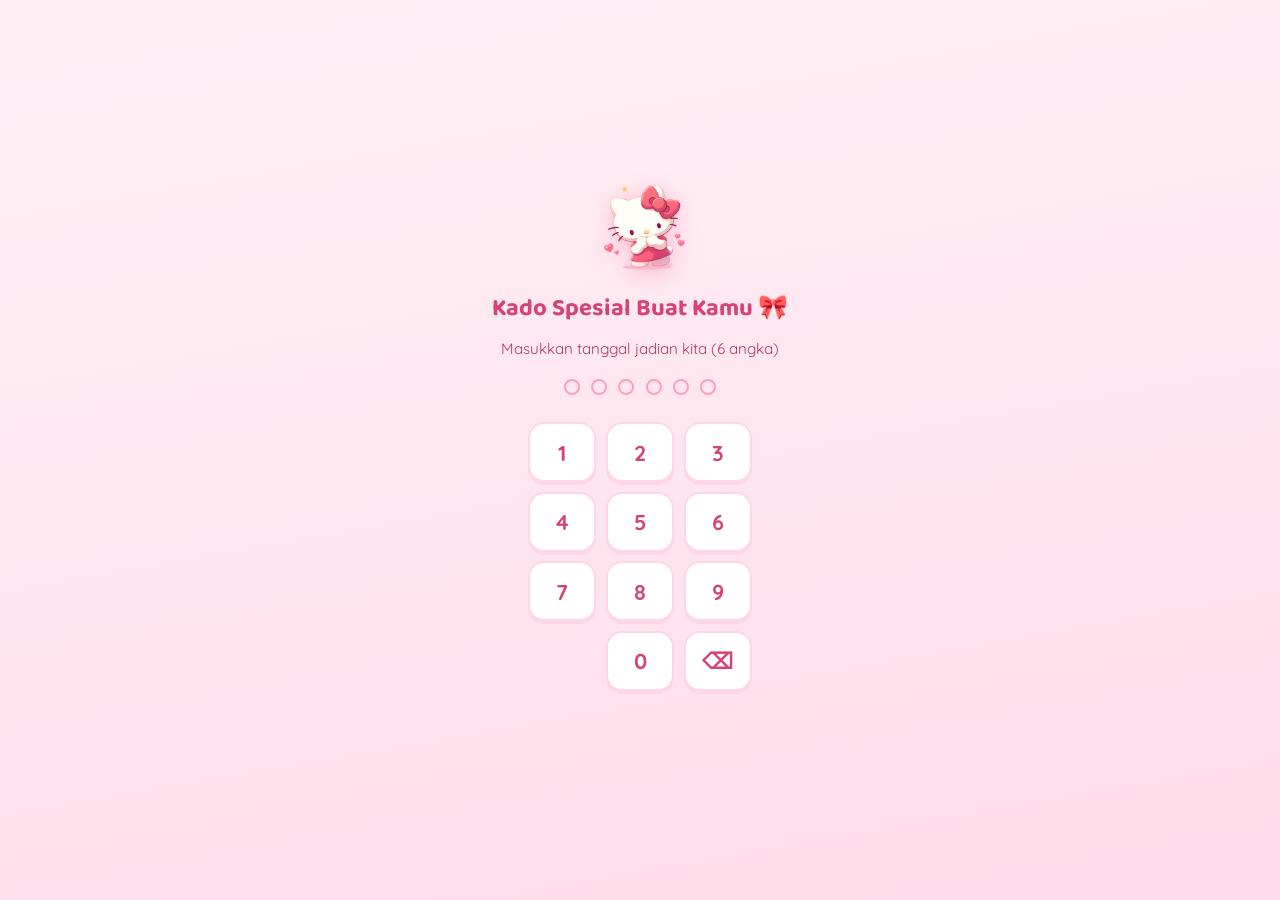
==== commit 7f3ca841: "Koreksi teks kado kejutan: maafin aku yang kurang peka, yang kadang masih labil Co-Authored-By: Clau" ====
--- a/index.html
+++ b/index.html
@@ -194,7 +194,7 @@
     </svg>
   </button>
   <div id="surprise-reveal" class="reveal-box">
-    <p class="special-confession">“Maaf ya sayang, untuk setahun ini banyak banget badainya. Maafin aku juga yang kurang peka yang labil. Aku sayang banget sama kamu, sayang.”</p>
+    <p class=”special-confession”>”Maaf ya sayang, untuk setahun ini banyak banget badainya. Maafin aku yang kurang peka, yang kadang masih labil. Aku sayang banget sama kamu, sayang.”</p>
     <p class="special-sub">Aku pilih kamu. Selalu. ♥</p>
     <small>— Ryan</small>
   </div>
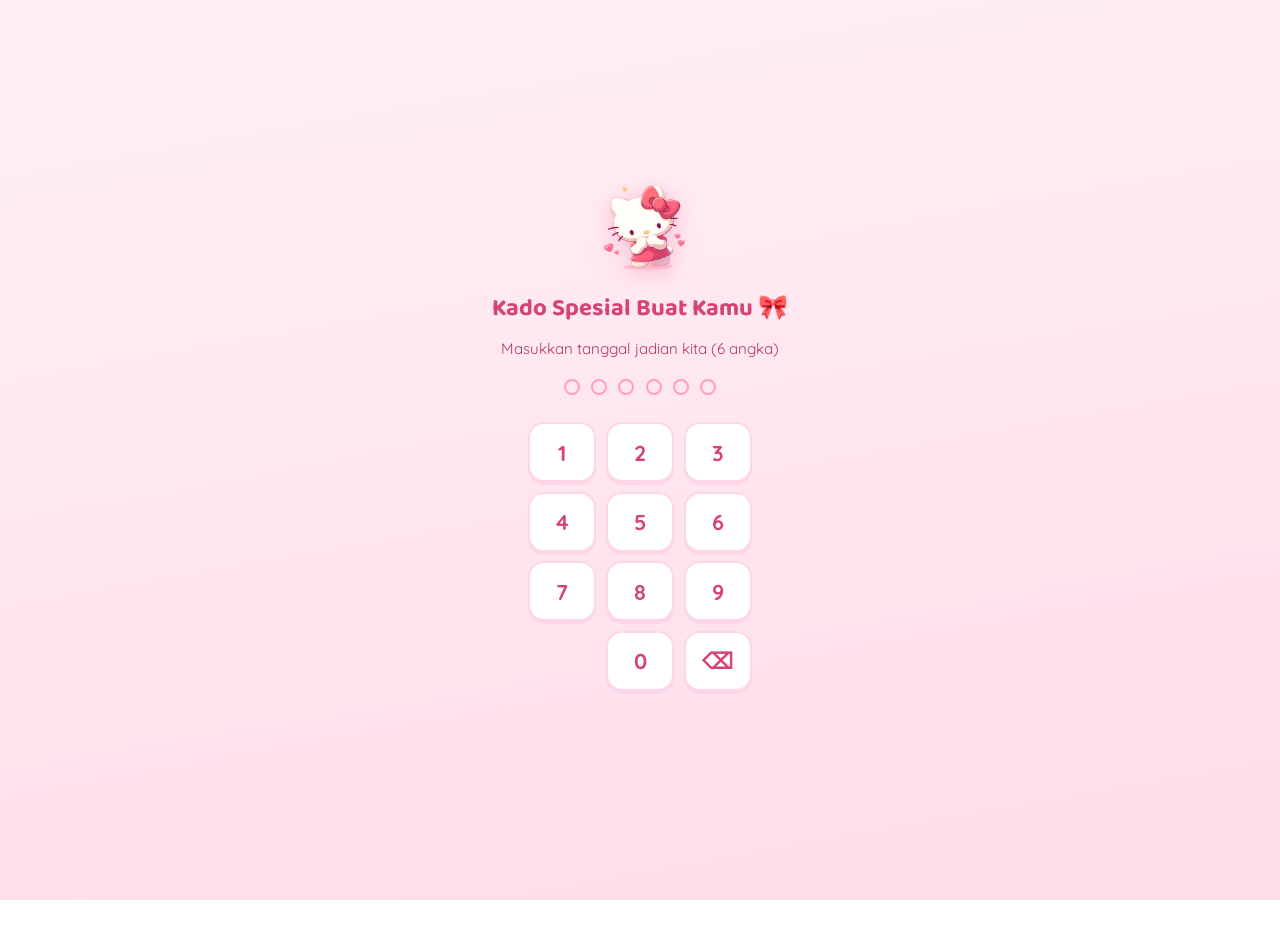
==== commit ebf19509: "Sertifikat: Best GF of Mine -> Certified Best Girlfriend Ever Co-Authored-By: Claude Fable 5 <norepl" ====
--- a/index.html
+++ b/index.html
@@ -221,7 +221,7 @@
     <div class="cert-inner">
       <p class="cert-ornament">🌸 ❀ 🌸</p>
       <p class="cert-title">Sertifikat Resmi</p>
-      <h3>Certified Best GF of Mine 🎀</h3>
+      <h3>Certified Best Girlfriend Ever 🎀</h3>
       <p class="cert-name">diberikan kepada</p>
       <p class="cert-recipient">Aisyahwa Putri Marchtria 💖</p>
       <p class="cert-desc">atas dedikasi luar biasa dalam membuat setiap hari terasa seperti rumah,<br/>selama satu tahun pertama kita — 7 September 2025.</p>
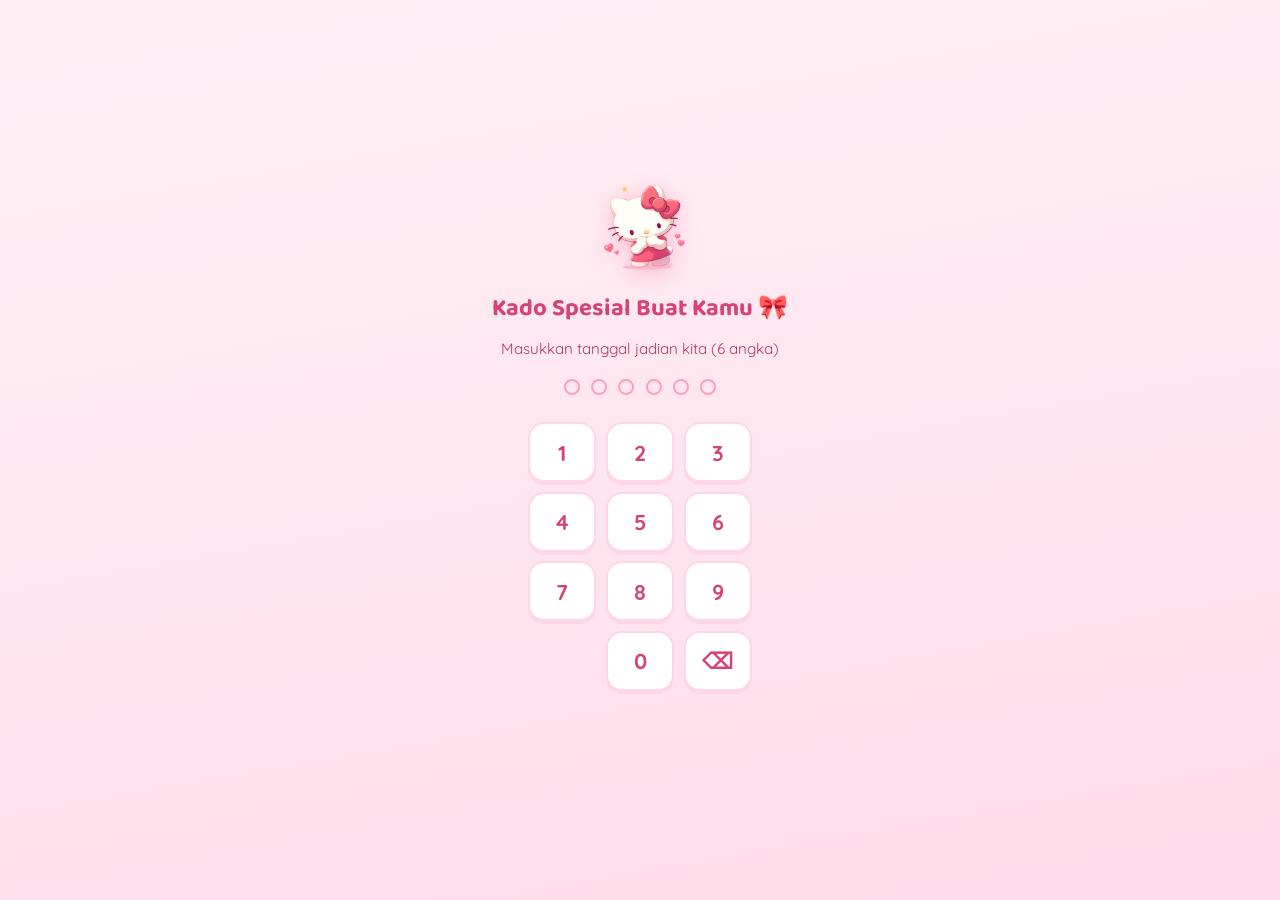
==== commit 9bca9eec: "Perbaiki 10 temuan audit kode 1. Touch handler: hanya IMG yang diblokir user-select (P/B/SPAN dikecu" ====
--- a/index.html
+++ b/index.html
@@ -26,10 +26,10 @@
   </div>
   <h2>Kado Spesial Buat Kamu 🎀</h2>
   <p class="hint">Masukkan tanggal jadian kita (6 angka)</p>
-  <div class="pin-dots" id="pin-dots">
+  <div class="pin-dots" id="pin-dots" aria-live="polite">
     <span></span><span></span><span></span><span></span><span></span><span></span>
   </div>
-  <div class="pin-pad" id="pin-pad">
+  <div class="pin-pad" id="pin-pad" aria-label="Pin numerik">
     <button onclick="lkPress('1')">1</button><button onclick="lkPress('2')">2</button><button onclick="lkPress('3')">3</button>
     <button onclick="lkPress('4')">4</button><button onclick="lkPress('5')">5</button><button onclick="lkPress('6')">6</button>
     <button onclick="lkPress('7')">7</button><button onclick="lkPress('8')">8</button><button onclick="lkPress('9')">9</button>
@@ -87,7 +87,7 @@
 <!-- ===== COUNTDOWN ===== -->
 <section id="countdown-section" class="pop-section">
   <h2 class="sec-title">Menuju Hari Istimewa Kita 🗓️</h2>
-  <div class="cd-grid">
+  <div class="cd-grid" aria-live="polite" aria-atomic="true">
     <div class="cd-box"><b id="cd-d">00</b><span>Hari</span></div>
     <div class="cd-box"><b id="cd-h">00</b><span>Jam</span></div>
     <div class="cd-box"><b id="cd-m">00</b><span>Menit</span></div>
@@ -204,15 +204,15 @@
   <div class="envelope-grid">
     <button class="envelope" aria-expanded="false" onclick="toggleEnvelope(0)">
       <span class="env-front">💌<b>Janji Ryan</b></span>
-      <span class="env-back">"Selalu ada di setiap capek &amp; senyummu."</span>
+      <span class="env-back" aria-hidden="true">"Selalu ada di setiap capek &amp; senyummu."</span>
     </button>
     <button class="envelope" aria-expanded="false" onclick="toggleEnvelope(1)">
       <span class="env-front">🎀<b>Momen Favorit</b></span>
-      <span class="env-back">"Tawa lepasmu yang bikin semua masalah hilang."</span>
+      <span class="env-back" aria-hidden="true">"Tawa lepasmu yang bikin semua masalah hilang."</span>
     </button>
     <button class="envelope" aria-expanded="false" onclick="toggleEnvelope(2)">
       <span class="env-front">✨<b>Harapan Kita</b></span>
-      <span class="env-back">"Lebih banyak tempat baru yang kita datangi bareng."</span>
+      <span class="env-back" aria-hidden="true">"Lebih banyak tempat baru yang kita datangi bareng."</span>
     </button>
   </div>
 
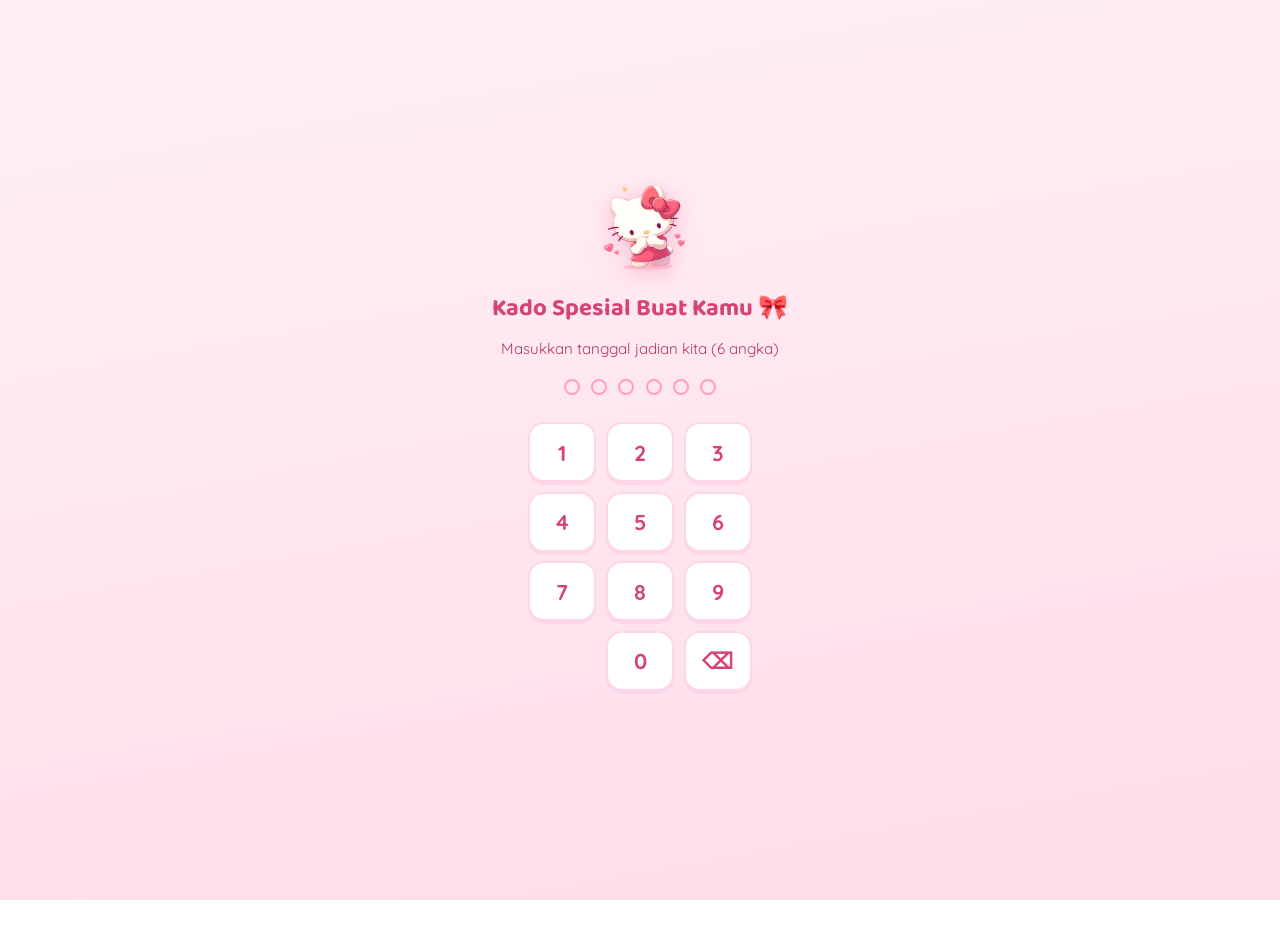
==== commit aa0b7c5b: "Perbaiki temuan audit final 1. index.html:197 — class special-confession pakai curly quote (U+201D)," ====
--- a/index.html
+++ b/index.html
@@ -194,7 +194,7 @@
     </svg>
   </button>
   <div id="surprise-reveal" class="reveal-box">
-    <p class=”special-confession”>”Maaf ya sayang, untuk setahun ini banyak banget badainya. Maafin aku yang kurang peka, yang kadang masih labil. Aku sayang banget sama kamu, sayang.”</p>
+    <p class="special-confession">"Maaf ya sayang, untuk setahun ini banyak banget badainya. Maafin aku yang kurang peka, yang kadang masih labil. Aku sayang banget sama kamu, sayang."</p>
     <p class="special-sub">Aku pilih kamu. Selalu. ♥</p>
     <small>— Ryan</small>
   </div>
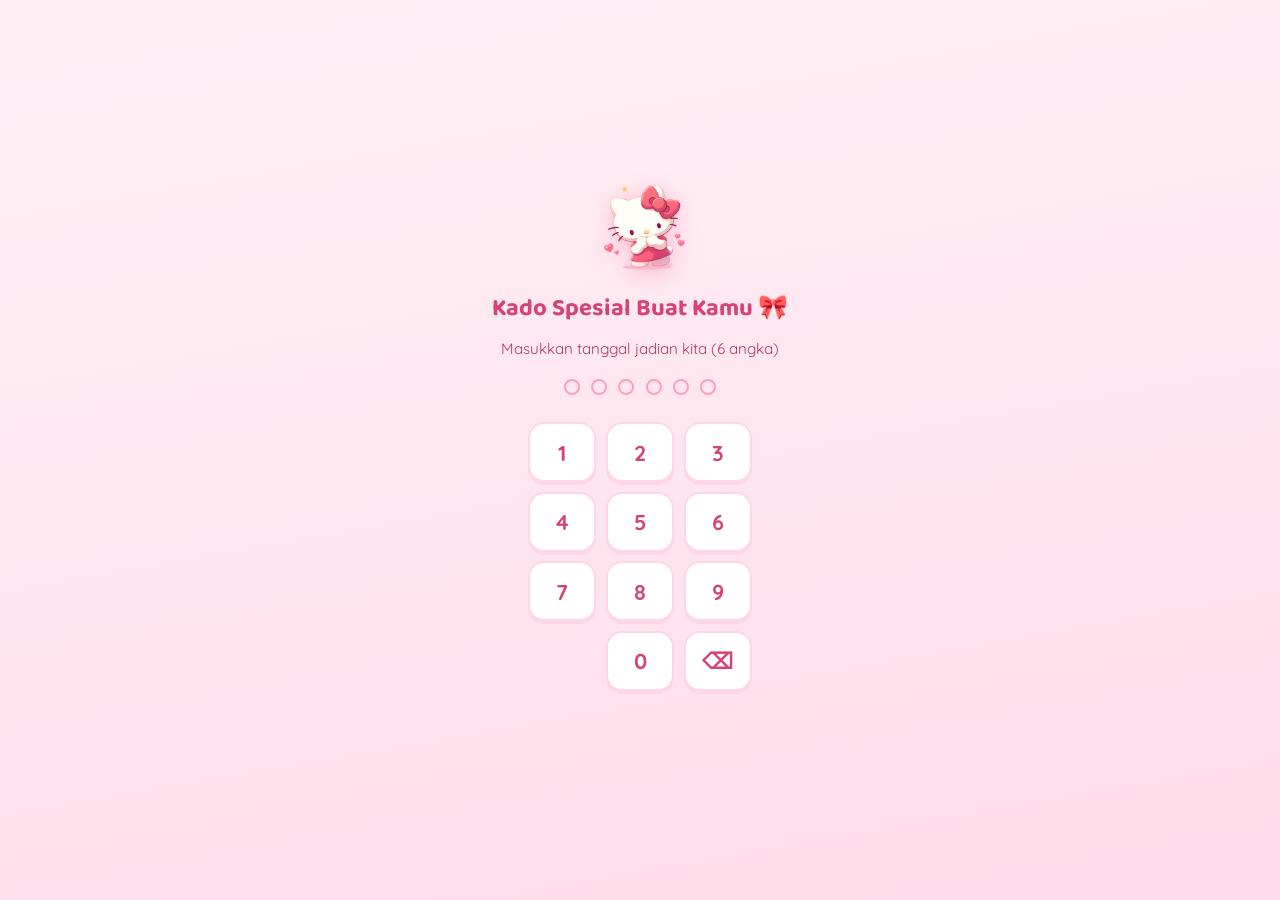
==== commit 7021f42c: "Game mini: tap 10 hati sebelum buka kado - 10 tombol hati grid 5x2, tiap tap isi satu (burst kecil +" ====
--- a/index.html
+++ b/index.html
@@ -177,8 +177,23 @@
   <p>Makasih udah jadi bagian paling indah dari setahun ini.<br/>Aku sayang kamu, hari ini, besok, dan seterusnya.</p>
 
   <!-- KADO KEJUTAN INTERAKTIF -->
-  <p class="gift-hint">Ketuk kadonya untuk buka kejutannya 🎁</p>
-  <button id="gift-box" onclick="openGift()" aria-label="Buka kejutan">
+  <p class="gift-hint">Ketuk 10 hati buat buka kadonya 🎀</p>
+  <div id="heart-taps">
+    <div class="tap-hearts">
+      <button class="tap-heart" aria-label="Ketuk hati">💗</button>
+      <button class="tap-heart" aria-label="Ketuk hati">💗</button>
+      <button class="tap-heart" aria-label="Ketuk hati">💗</button>
+      <button class="tap-heart" aria-label="Ketuk hati">💗</button>
+      <button class="tap-heart" aria-label="Ketuk hati">💗</button>
+      <button class="tap-heart" aria-label="Ketuk hati">💗</button>
+      <button class="tap-heart" aria-label="Ketuk hati">💗</button>
+      <button class="tap-heart" aria-label="Ketuk hati">💗</button>
+      <button class="tap-heart" aria-label="Ketuk hati">💗</button>
+      <button class="tap-heart" aria-label="Ketuk hati">💗</button>
+    </div>
+    <p class="tap-progress" id="tap-progress" aria-live="polite">0 / 10</p>
+  </div>
+  <button id="gift-box" onclick="openGift()" aria-label="Buka kejutan" disabled>
     <svg viewBox="0 0 120 120" width="150" height="150">
       <g id="gift-body">
         <rect x="22" y="48" width="76" height="58" rx="8" fill="#FF9EC4"/>
--- a/aiv.css
+++ b/aiv.css
@@ -575,11 +575,41 @@
 
 /* KADO KEJUTAN */
 .gift-hint { margin-top: 1.4rem; font-size: .9rem; font-weight: 700; color: var(--pink-dark); }
+
+/* Game: Tap 10 hati sebelum buka kado */
+#heart-taps { margin-top: 1rem; display: flex; flex-direction: column; align-items: center; gap: .6rem; }
+.tap-hearts {
+  display: grid; grid-template-columns: repeat(5, 1fr);
+  gap: .6rem; max-width: 300px; width: 100%;
+}
+.tap-heart {
+  width: 48px; height: 48px; border-radius: 50%;
+  background: var(--white);
+  border: 2px solid var(--pink-light);
+  font-size: 1.3rem; display: grid; place-items: center;
+  opacity: .35; filter: grayscale(.4);
+  transition: opacity .2s, transform .15s, filter .2s;
+}
+.tap-heart.tapped {
+  opacity: 1; filter: none;
+  animation: heartTapBurst .35s cubic-bezier(.34,1.56,.64,1);
+}
+@keyframes heartTapBurst {
+  0% { transform: scale(.8); }
+  60% { transform: scale(1.35); }
+  100% { transform: scale(1); }
+}
+.tap-progress { font-weight: 800; color: var(--pink-deep); font-size: .95rem; min-height: 1.2em; }
+
 #gift-box {
   display: inline-block; margin-top: .6rem;
   background: transparent; border: none; cursor: pointer;
   animation: giftWiggle 2s ease-in-out infinite;
-  transition: transform .15s;
+  transition: transform .15s, opacity .3s;
+}
+#gift-box[disabled] {
+  opacity: .4; cursor: not-allowed; pointer-events: none;
+  animation: none;
 }
 #gift-box:hover { animation-duration: .7s; }
 #gift-box.opened #gift-lid {
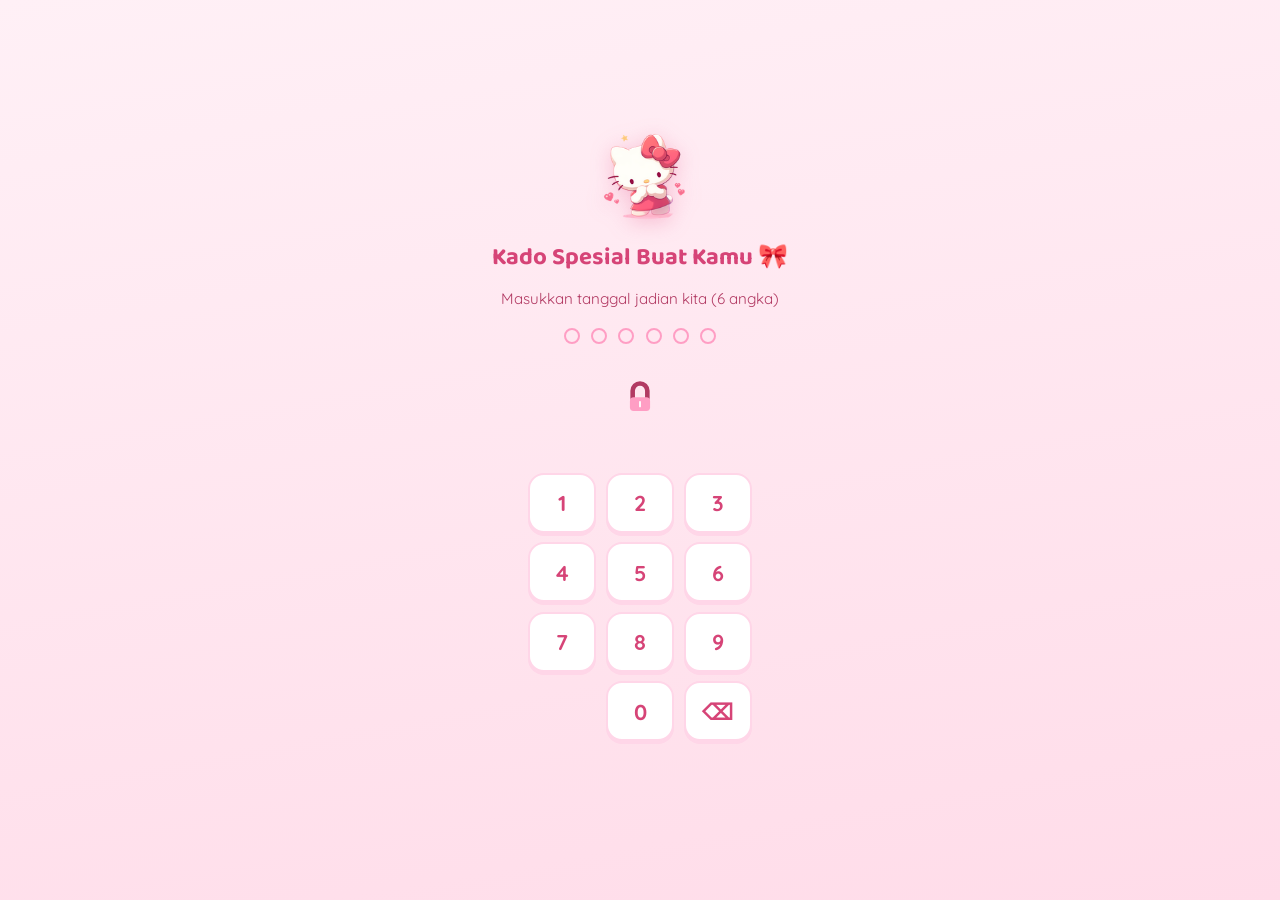
==== commit 5bc17f6c: "Transisi kunci terbuka di gate PIN - SVG gembok di gate PIN (shackle + body + glow) - PIN benar: sha" ====
--- a/index.html
+++ b/index.html
@@ -29,6 +29,16 @@
   <div class="pin-dots" id="pin-dots" aria-live="polite">
     <span></span><span></span><span></span><span></span><span></span><span></span>
   </div>
+  <div class="pin-lock" id="pin-lock" aria-hidden="true">
+    <svg viewBox="0 0 48 48" width="44" height="44">
+      <circle class="lk-glow" cx="24" cy="24" r="22"/>
+      <path class="lk-shackle" d="M16 22 V14 a8 8 0 0 1 16 0 V22"
+            fill="none" stroke="#B23A63" stroke-width="5" stroke-linecap="round"/>
+      <rect class="lk-body" x="13" y="21" width="22" height="15" rx="4" fill="#FF9EC4"/>
+      <line class="lk-keyhole" x1="24" y1="26" x2="24" y2="31" stroke="#fff" stroke-width="2" stroke-linecap="round"/>
+    </svg>
+  </div>
+  <p class="gate-message" id="unlock-msg"></p>
   <div class="pin-pad" id="pin-pad" aria-label="Pin numerik">
     <button onclick="lkPress('1')">1</button><button onclick="lkPress('2')">2</button><button onclick="lkPress('3')">3</button>
     <button onclick="lkPress('4')">4</button><button onclick="lkPress('5')">5</button><button onclick="lkPress('6')">6</button>
--- a/aiv.css
+++ b/aiv.css
@@ -94,6 +94,22 @@
 .pin-pad .ghost { visibility: hidden; }
 .gate-error { color: var(--red-bow); font-size: .85rem; min-height: 1.2em; font-weight: 600; }
 
+/* Gembok PIN — transisi kunci terbuka */
+.pin-lock { margin: .4rem 0 0; }
+.pin-lock svg { overflow: visible; }
+.lk-glow { fill: none; stroke: transparent; stroke-width: 2; }
+.lk-shackle { transform-origin: 24px 24px; transition: transform .5s cubic-bezier(.34,1.4,.5,1); }
+.lk-body { transition: fill .3s; }
+#pin-lock.unlock .lk-shackle { transform: translateY(-10px) rotate(8deg); }
+#pin-lock.unlock .lk-glow { animation: lockGlow .8s ease-out; }
+#pin-lock.unlock .lk-body { fill: #58C88A; }
+@keyframes lockGlow {
+  0% { stroke: #58C88A; opacity: 0; }
+  40% { opacity: 1; }
+  100% { stroke: transparent; opacity: 0; }
+}
+.gate-message { min-height: 1.6em; font-weight: 700; color: var(--pink-deep); font-size: .95rem; }
+
 .hold-wrap { position: relative; width: 150px; height: 150px; }
 .hold-ring { position: absolute; inset: 0; transform: rotate(-90deg); }
 .hold-ring circle { fill: none; stroke: var(--pink-light); stroke-width: 8; }
